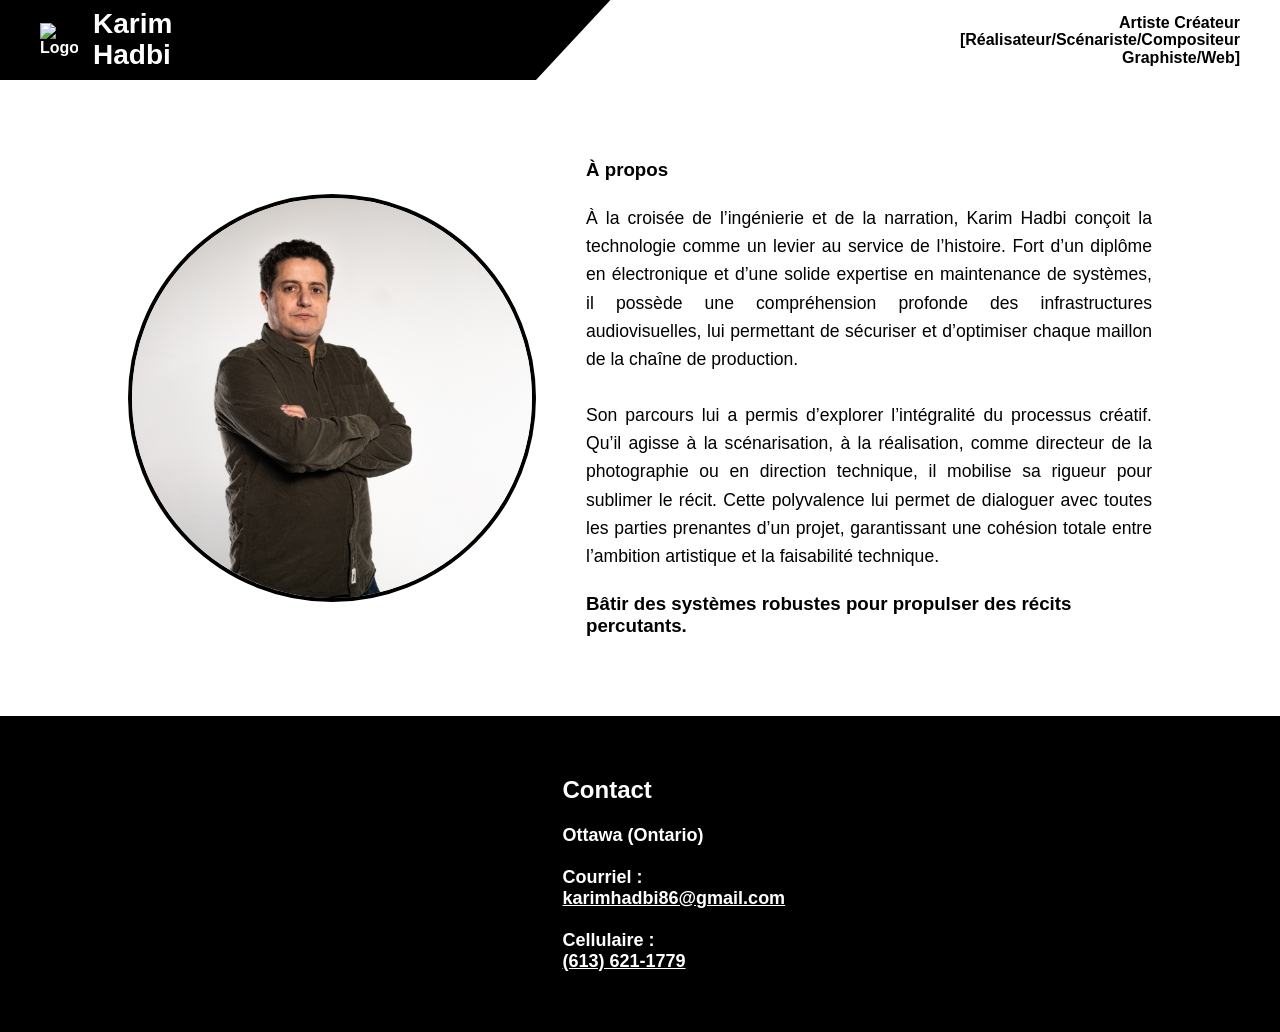
==== a-propos.html @ a202c464 "Initial commit" ====
<!DOCTYPE html>
<html lang="fr">
<head>
    <meta charset="UTF-8">
    <link rel="stylesheet" href="styles/style.css"> 
    <title>À Propos - Karim Hadbi</title>
    <meta name="viewport" content="width=device-width, initial-scale=1.0">
</head>
<body class="page-blanche">
	
<div class="navbar">
    <a href="index.html" class="nav-link left-link">
        <span>
            <div class="logo-groupe">
                <img src="logo/Logo Karim.png" width="38" alt="Logo">
                <div class="nom-artiste">Karim <br> Hadbi</div>
            </div>	
        </span>
    </a>
    <a href="a-propos.html" class="nav-link right-link">
        <span>
            <div class="texte-droite">
                Artiste Créateur <br>
                [Réalisateur/Scénariste/Compositeur <br>
                Graphiste/Web]
            </div>
        </span>
    </a>
</div>
		
<section class="presentation-section">
    <div class="photo-container">
        <img src="Images/DSC06184.jpg" alt="Karim Hadbi">
    </div>

    <div class="texte-presentation">
        <h3>À propos</h3>
        <h4>
            À la croisée de l’ingénierie et de la narration, Karim Hadbi conçoit la technologie comme un levier au service de l’histoire. Fort d’un diplôme en électronique et d’une solide expertise en maintenance de systèmes, il possède une compréhension profonde des infrastructures audiovisuelles, lui permettant de sécuriser et d’optimiser chaque maillon de la chaîne de production.
            <br><br>
            Son parcours lui a permis d’explorer l’intégralité du processus créatif. Qu’il agisse à la scénarisation, à la réalisation, comme directeur de la photographie ou en direction technique, il mobilise sa rigueur pour sublimer le récit. Cette polyvalence lui permet de dialoguer avec toutes les parties prenantes d’un projet, garantissant une cohésion totale entre l’ambition artistique et la faisabilité technique.
        </h4>
        <h3>Bâtir des systèmes robustes pour propulser des récits percutants.</h3>
    </div>
</section>		

<section class="presentation-section-contact">

	
    <div class="contact">Contact</div>
    <div class="contact-content">
    <br>Ottawa (Ontario)<br><br>
    Courriel : <a href="mailto:karimhadbi86@gmail.com" style="color: white; text-decoration: underline;"><br>karimhadbi86@gmail.com</a><br><br>
    Cellulaire : <a href="tel:6136211779" style="color: white; text-decoration: underline;"><br>(613) 621-1779</a>
</div>
</section>		
	
</body>		
</html>
---- styles/style.css ----
/* --- Base & Typographie --- */
body {
    margin: 0;
    padding: 0;
    min-height: 100vh;
    color: white;
    font-family: "Century Gothic", sans-serif;
    background-color: black;
}

.page-blanche {
    background-color: white !important;
    color: black !important;
}

p {
    text-align: justify;
    font-size: 1.1rem;
    color: white;
    line-height: 1.6;
}

h2 {
    font-size: 12px;
    margin-bottom: 10px;
}

h4 {
    text-align: justify;
    font-size: 1.1rem;
	font-weight: normal;
    color: black;
    line-height: 1.6;
}

/* --- Barre de Navigation --- */
.navbar {
    position: relative;
    display: flex;
    justify-content: center;
    align-items: center;
    height: 80px;
    width: 100%;
    box-sizing: border-box;
    overflow: hidden;
    background: black;
}

.nav-link {
    position: absolute;
    top: 0;
    height: 100%;
    width: 55%;
    display: flex;
    align-items: center;
    text-decoration: none;
    font-weight: bold;
    z-index: 1;
    transition: 0.3s;
}

.left-link {
    left: 0;
    background-color: #000000;
    color: #ffffff;
    padding-left: 40px;
    clip-path: polygon(0 0, 100% 0, 90% 100%, 0% 100%);
}

.right-link {
    right: 0;
    background-color: #ffffff;
    color: #000000;
    justify-content: flex-end;
    padding-right: 40px;
    clip-path: polygon(10% 0, 100% 0, 100% 100%, 0% 100%);
}

.nav-link:hover { opacity: 0.8; }

.logo-groupe {
    position: relative;
    z-index: 10;
    display: flex;
    align-items: center;
    gap: 15px;
}

.nom-artiste {
    font-size: 28px;
    color: white;
    line-height: 1.1;
}

.texte-droite {
    color: black;
    text-align: right;
    font-weight: bold;
    line-height: 1.1;
}

/* --- Arrière-plan Vidéo --- */
.video-background {
    position: fixed;
    top: 0; left: 0;
    width: 100vw; height: 100vh;
    z-index: -1;
    background-color: black;
}

.vignette-overlay {
    position: absolute;
    top: 0; left: 0;
    width: 100%; height: 100%;
    background: linear-gradient(to bottom, rgba(0,0,0,0.8) 0%, rgba(0,0,0,0) 40%);
    z-index: 1;
    pointer-events: none;
}

.video-background iframe {
    position: absolute;
    top: 50%; left: 50%;
    width: 100%; height: 56.25vw;
    transform: translate(-50%, -50%);
    pointer-events: none;
}

/* --- Accordéon (Cards) --- */
.accordion-container {
    display: flex;
    gap: 15px;
    padding: 20px;
    height: 600px;
    align-items: stretch;
}

.card {
    background: rgba(255, 255, 255, 0.15);
    backdrop-filter: blur(4px);
    border: 1px solid rgba(255, 255, 255, 0.3);
    width: 33%;
    cursor: pointer;
    transition: all 0.6s cubic-bezier(0.25, 1, 0.5, 1);
    overflow: hidden;
    display: flex;
}

.card:hover, .card.active {
    background: rgba(255, 255, 255, 0.25);
    backdrop-filter: blur(20px);
    border: 1px solid rgba(255, 255, 255, 0.6);
}

.card.active { width: 220%; }

.title-vertical {
    font-size: 28px;
    writing-mode: vertical-rl;
    text-orientation: mixed;
    padding: 10px;
    min-width: 80px;
    display: flex;
    align-items: center;
    justify-content: center;
}

.content {
    opacity: 0;
    padding: 20px;
    width: 100%;
    display: none;
    transition: opacity 0.4s ease;
    overflow-y: auto;
}

.card.active .content {
    display: block;
    opacity: 1;
}

/* --- Vidéos Responsives --- */
.video-responsive {
    position: relative;
    padding-bottom: 56.25%;
    height: 0;
    overflow: hidden;
    width: 100%;
    max-width: 800px;
    margin: 20px auto;
    border-radius: 8px;
}

.video-responsive iframe {
    position: absolute;
    top: 0; left: 0;
    width: 100%; height: 100%;
    border: 0;
}

/* --- Section À Propos --- */
.presentation-section {
    display: flex;
    align-items: center;
    justify-content: center;
    gap: 50px;
    padding: 60px 10%;
    max-width: 1200px;
    margin: 0 auto;
}

.photo-container {
    flex-shrink: 0;
    width: 400px; height: 400px;
    border-radius: 50%;
    overflow: hidden;
    border: 4px solid #000;
}

.photo-container img {
    width: 100%; height: 100%;
    object-fit: cover;
}

.texte-presentation {
    max-width: 600px;
    text-align: left;
    color: black;
}

.presentation-section-contact {
    display: flex;
    flex-direction: column;
    align-items: center;
    padding: 60px 10%;
    background: #000000;
}

.contact, .contact-content {
    color: white;
    font-weight: bold;
    text-align: left;
    width: 100%;
    max-width: 155px;
}

.contact { font-size: 24px; }
.contact-content { font-size: 18px; }

/* --- Footer --- */
footer {
    position: fixed;
    bottom: 0; left: 0;
    width: 100%;
    background: rgba(0, 0, 0, 1);
    color: white;
    padding: 15px 0;
    font-size: 14px;
    z-index: 100;
}

.footer-content {
    display: flex;
    justify-content: space-between;
    align-items: center;
    max-width: 1200px;
    margin: 0 auto;
    padding: 0 40px;
}

.contact-info { display: flex; gap: 20px; }

/* --- Adaptations Mobiles (Écrans < 768px) --- */
@media (max-width: 768px) {
    
    /* 1. Navbar : On empile les éléments */
    .navbar {
        height: auto;
        flex-direction: column;
    }

    .nav-link {
        position: relative;
        width: 100%;
        height: 60px;
        clip-path: none !important; /* On enlève les biseaux pour plus de clarté */
        justify-content: center;
        padding: 10px 0;
    }

    .left-link { padding-left: 0; }
    .right-link { padding-right: 0; }

    .logo-groupe {
        gap: 10px;
    }

    .nom-artiste { font-size: 20px; }
    .texte-droite { 
        text-align: center; 
        font-size: 12px;
    }

    /* 2. Accordéon : Passage en mode vertical */
    .accordion-container {
        flex-direction: column;
        height: auto; /* La hauteur s'adapte au contenu ouvert */
        gap: 10px;
    }

    .card {
        width: 100% !important; /* Les cartes prennent toute la largeur */
        flex-direction: column;
        height: auto;
        min-height: 60px;
    }

    .title-vertical {
        writing-mode: horizontal-tb; /* Le texte redevient horizontal */
        padding: 15px;
        font-size: 20px;
        justify-content: flex-start;
        border-bottom: 1px solid rgba(255, 255, 255, 0.1);
    }

    .card.active {
        width: 100% !important;
    }

    /* 3. Section À Propos */
    .presentation-section {
        flex-direction: column;
        padding: 40px 5%;
        gap: 30px;
    }

    .photo-container {
        width: 250px; /* Image plus petite sur mobile */
        height: 250px;
    }

    .texte-presentation {
        text-align: center;
    }

    .texte-presentation p {
        text-align: justify;
        font-size: 1rem;
    }

    /* 4. Footer */
    .footer-content {
        flex-direction: column;
        gap: 10px;
        text-align: center;
        padding: 20px;
    }

    .contact-info {
        flex-direction: column;
        gap: 5px;
    }

    footer {
        position: relative; /* On le détache du bas pour ne pas masquer le contenu */
    }

.contact-info a:hover, .contact-content a:hover {
    color: #cccccc !important; /* Gris clair au survol */
    transition: 0.3s;
}
}
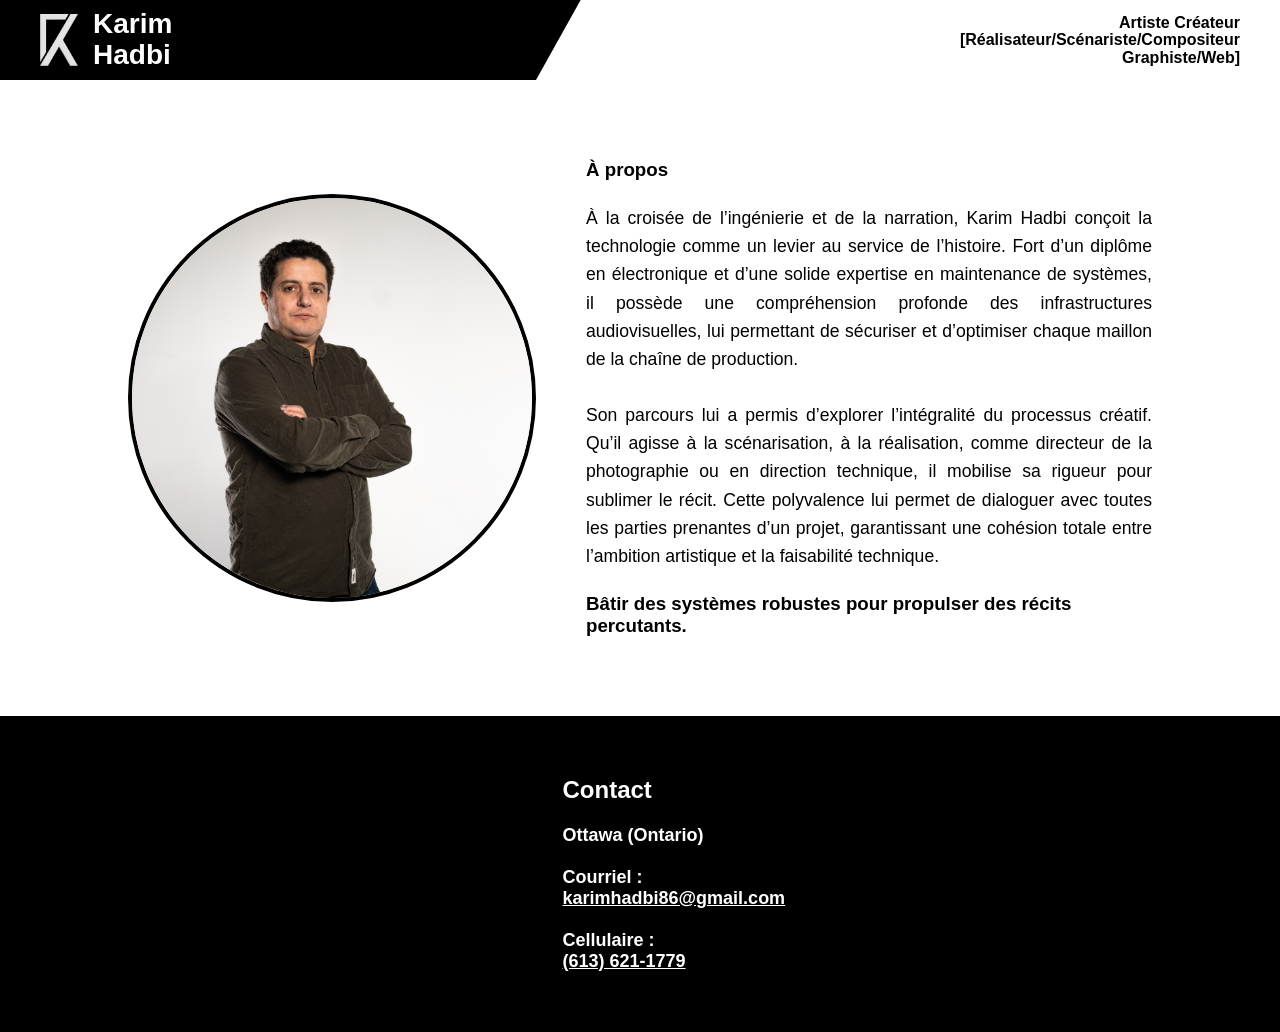
==== commit 3e9021d2: "a-propos.html" ====
--- a/a-propos.html
+++ b/a-propos.html
@@ -12,7 +12,7 @@
     <a href="index.html" class="nav-link left-link">
         <span>
             <div class="logo-groupe">
-                <img src="logo/Logo Karim.png" width="38" alt="Logo">
+                <img src="Logo/LogoKarim.png" width="38" alt="Logo">
                 <div class="nom-artiste">Karim <br> Hadbi</div>
             </div>	
         </span>
@@ -56,4 +56,4 @@
 </section>		
 	
 </body>		
-</html>+</html>
--- a/styles/style.css
+++ b/styles/style.css
@@ -73,7 +73,7 @@
     color: #000000;
     justify-content: flex-end;
     padding-right: 40px;
-    clip-path: polygon(10% 0, 100% 0, 100% 100%, 0% 100%);
+    clip-path: polygon(6% 0, 100% 0, 100% 100%, 0% 100%);
 }
 
 .nav-link:hover { opacity: 0.8; }
@@ -368,4 +368,4 @@
     color: #cccccc !important; /* Gris clair au survol */
     transition: 0.3s;
 }
-}+}
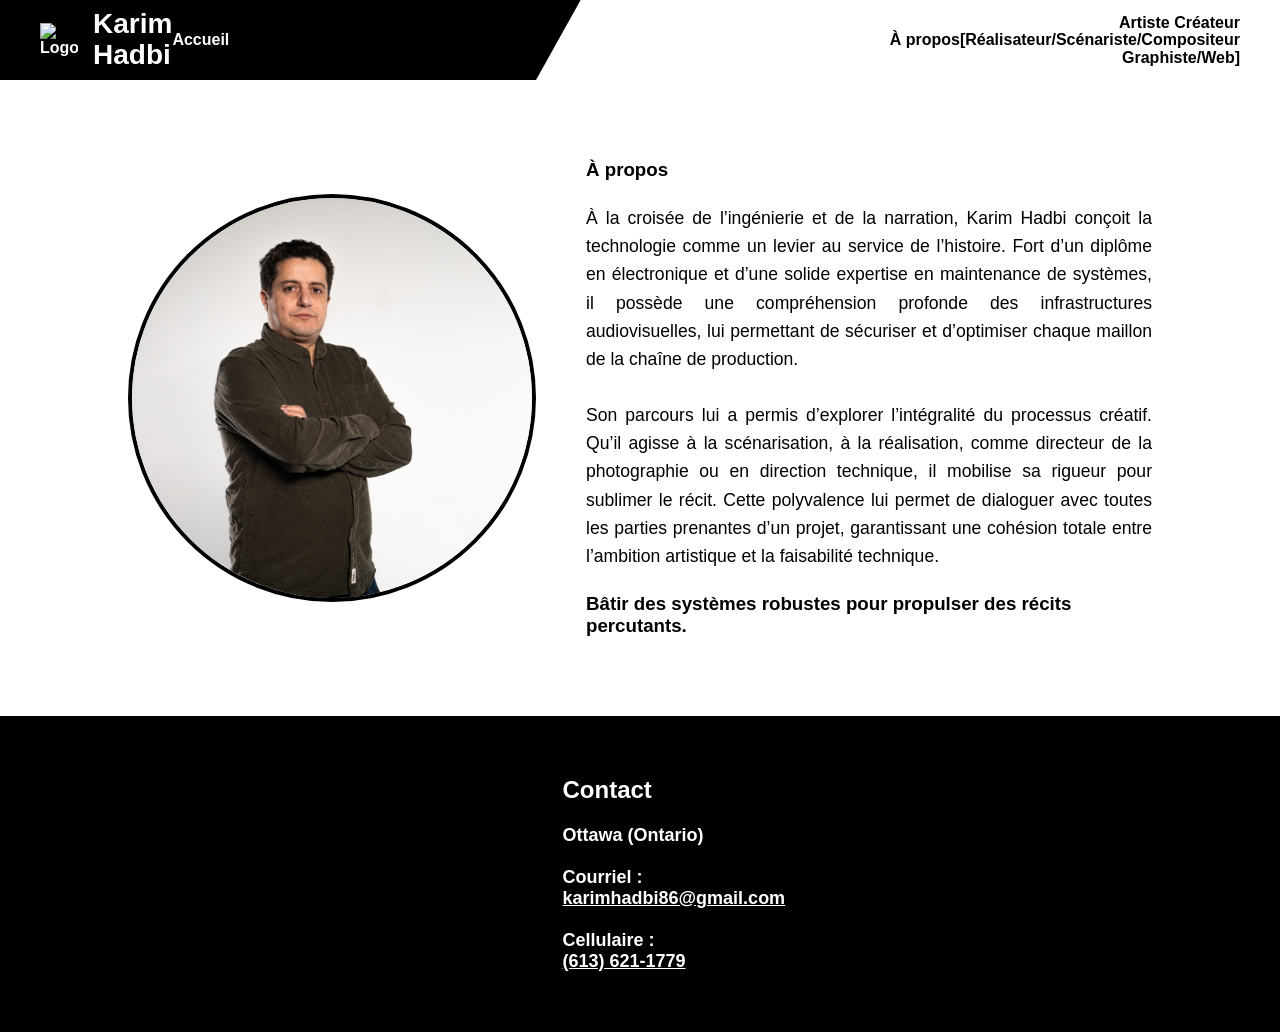
==== commit 00cbdb15: "a-propos.html" ====
--- a/a-propos.html
+++ b/a-propos.html
@@ -12,12 +12,15 @@
     <a href="index.html" class="nav-link left-link">
         <span>
             <div class="logo-groupe">
-                <img src="Logo/LogoKarim.png" width="38" alt="Logo">
+                <img src="logo/Logo Karim.png" width="38" alt="Logo">
                 <div class="nom-artiste">Karim <br> Hadbi</div>
             </div>	
         </span>
+        <span class="nav-label label-accueil">Accueil</span>
     </a>
+
     <a href="a-propos.html" class="nav-link right-link">
+        <span class="nav-label label-propos">À propos</span>
         <span>
             <div class="texte-droite">
                 Artiste Créateur <br>
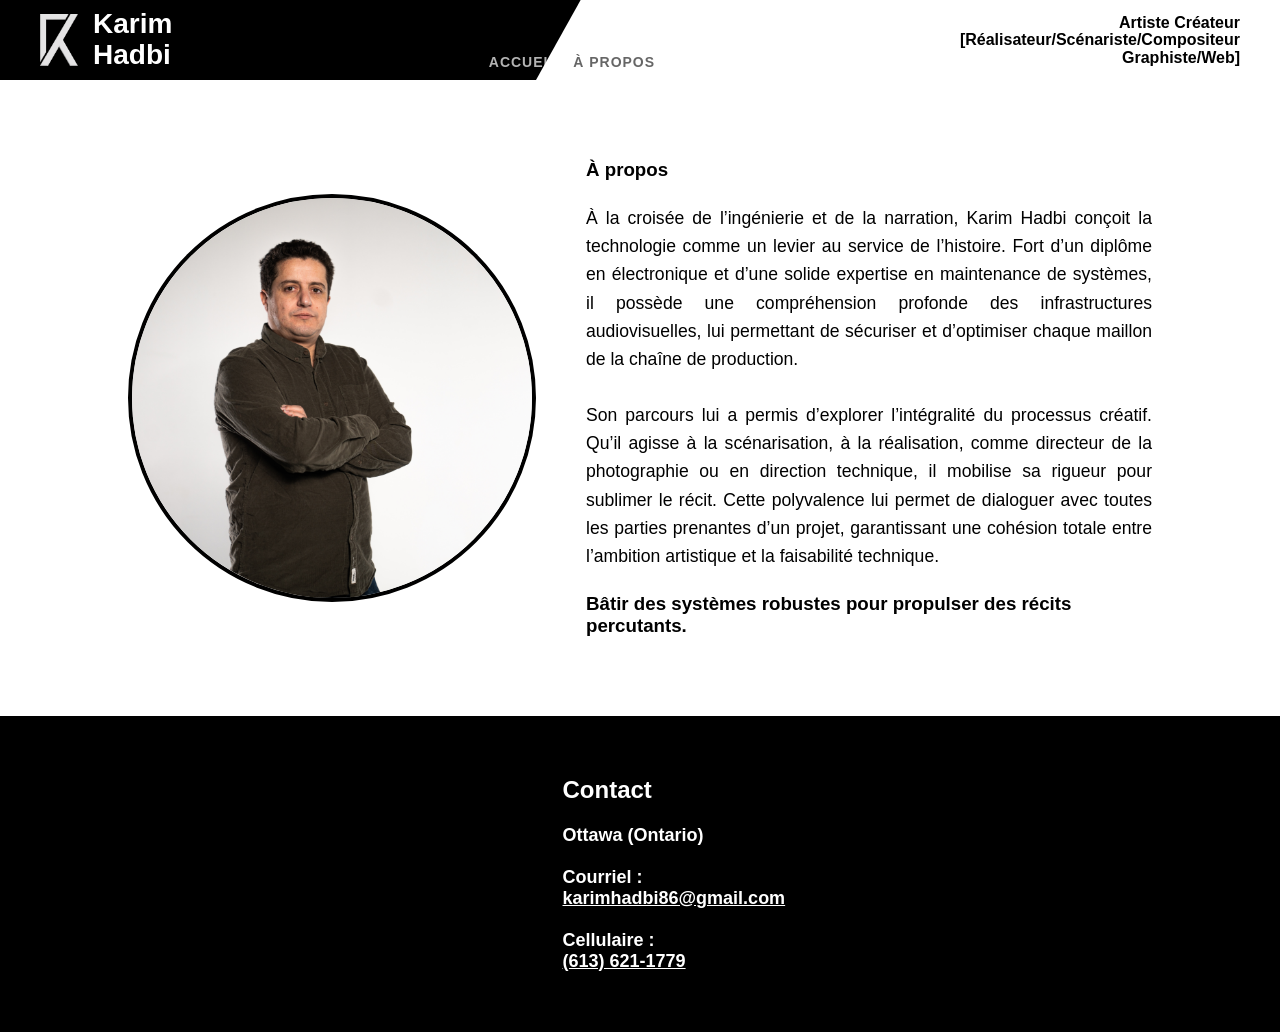
==== commit 3e04453f: "a-propos.html" ====
--- a/a-propos.html
+++ b/a-propos.html
@@ -12,7 +12,7 @@
     <a href="index.html" class="nav-link left-link">
         <span>
             <div class="logo-groupe">
-                <img src="logo/Logo Karim.png" width="38" alt="Logo">
+                <img src="Logo/LogoKarim.png" width="38" alt="Logo">
                 <div class="nom-artiste">Karim <br> Hadbi</div>
             </div>	
         </span>
--- a/styles/style.css
+++ b/styles/style.css
@@ -369,3 +369,41 @@
     transition: 0.3s;
 }
 }
+
+
+
+.nav-label {
+    position: absolute;
+    bottom: 10px; /* Ajuste la hauteur selon ton goût */
+    font-size: 14px;
+    text-transform: uppercase;
+    letter-spacing: 1px;
+    font-weight: bold;
+}
+
+/* Positionnement du mot Accueil (côté noir) */
+.label-accueil {
+    right: 25%; /* Place le texte près de la pointe du biseau */
+    color: rgba(255, 255, 255, 0.7); /* Blanc légèrement transparent */
+}
+
+/* Positionnement du mot À propos (côté blanc) */
+.label-propos {
+    left: 5%; /* Place le texte près du creux du biseau */
+    color: rgba(0, 0, 0, 0.6); /* Noir légèrement transparent */
+}
+
+/* Ajustement pour le survol */
+.nav-link:hover .nav-label {
+    color: rgba(255, 255, 255, 1);
+}
+.right-link:hover .nav-label {
+    color: rgba(0, 0, 0, 1);
+}
+
+/* --- Correction pour Mobile --- */
+@media (max-width: 768px) {
+    .nav-label {
+        display: none; /* On les cache sur mobile car la structure change */
+    }
+}
